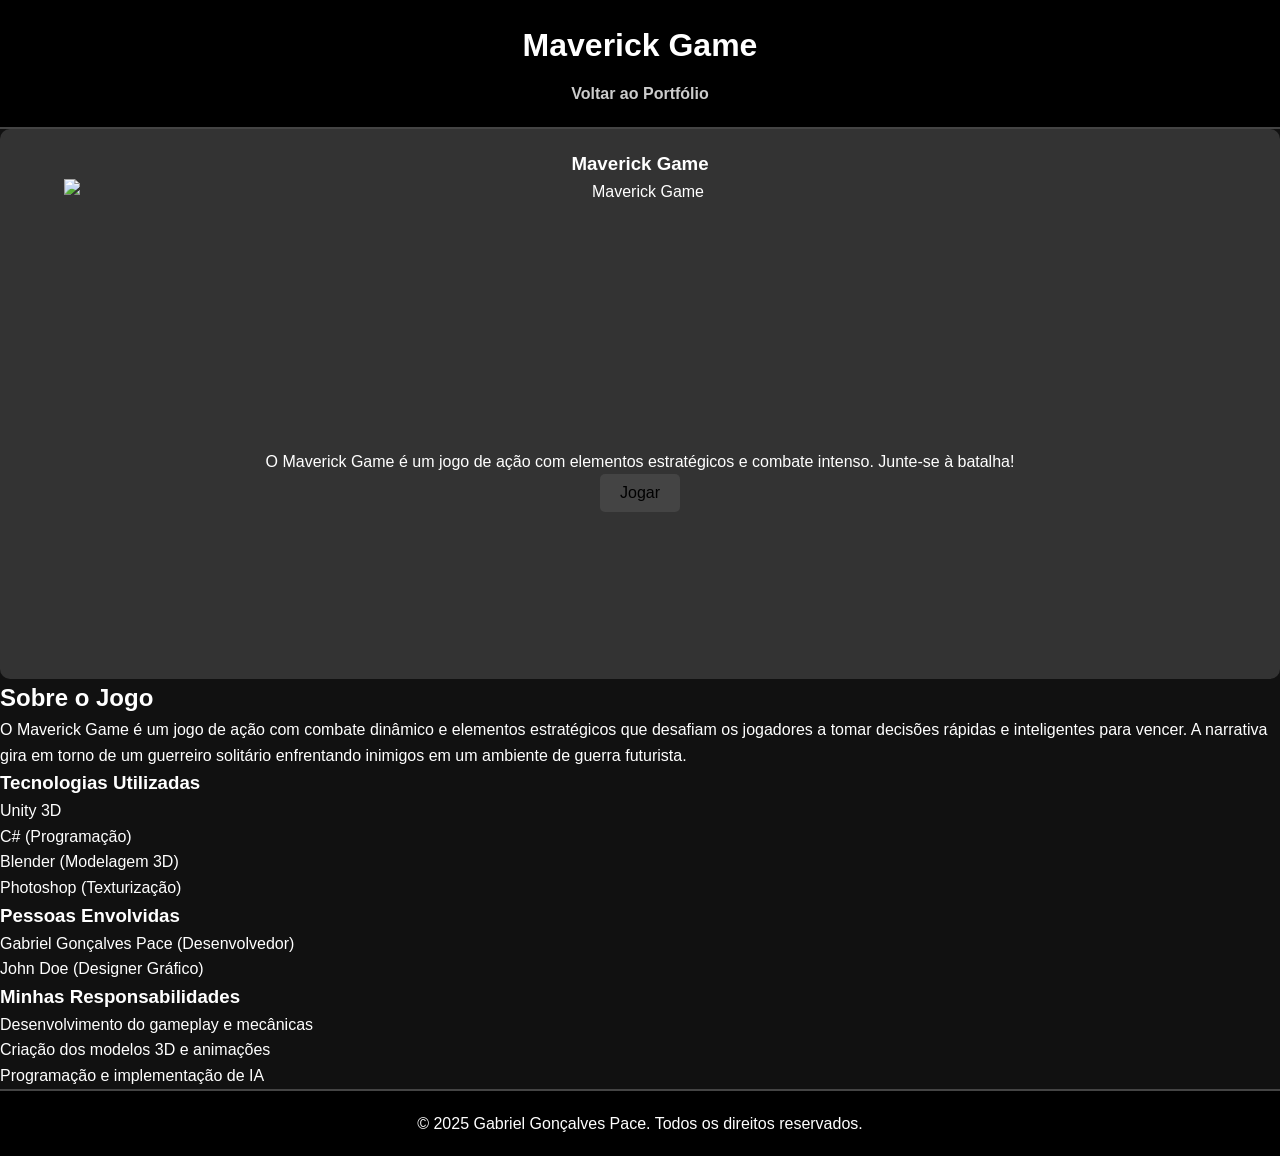
==== media/Games/Maverick Game/index.html @ 23d067d7 "criacao das paginas de cada jogo, estilizacao especifica de racing game" ====
<!DOCTYPE html>
<html lang="pt-br">
<head>
  <meta charset="UTF-8" />
  <meta name="viewport" content="width=device-width, initial-scale=1.0" />
  <title>Maverick Game</title>
  <link rel="stylesheet" href="../../../globalStyle.css"> <!-- Estilo Global -->
  <link rel="stylesheet" href="style.css"> <!-- Estilo Específico para o Jogo 1 -->
</head>
<body>
  <header>
    <h1>Maverick Game</h1>
    <nav>
      <a href="/">Voltar ao Portfólio</a>
    </nav>
  </header>

  <main>
    <section>
      <div class="game-card">
        <h3>Maverick Game</h3>
        <img src="../../media/Games/Maverick Game/Maverick Game.png" alt="Maverick Game" class="game-img">
        <div class="game-content">
          <p>O Maverick Game é um jogo de ação com elementos estratégicos e combate intenso. Junte-se à batalha!</p>
          <div class="game-btn">
            <a href="URL_DO_JOGO_WEB">
              <button>Jogar</button>
            </a>
          </div>
        </div>
      </div>
    </section>

    <section class="game-details">
      <h2>Sobre o Jogo</h2>
      <p>O Maverick Game é um jogo de ação com combate dinâmico e elementos estratégicos que desafiam os jogadores a tomar decisões rápidas e inteligentes para vencer. A narrativa gira em torno de um guerreiro solitário enfrentando inimigos em um ambiente de guerra futurista.</p>
      
      <h3>Tecnologias Utilizadas</h3>
      <ul>
        <li>Unity 3D</li>
        <li>C# (Programação)</li>
        <li>Blender (Modelagem 3D)</li>
        <li>Photoshop (Texturização)</li>
      </ul>

      <h3>Pessoas Envolvidas</h3>
      <ul>
        <li>Gabriel Gonçalves Pace (Desenvolvedor)</li>
        <li>John Doe (Designer Gráfico)</li>
      </ul>

      <h3>Minhas Responsabilidades</h3>
      <ul>
        <li>Desenvolvimento do gameplay e mecânicas</li>
        <li>Criação dos modelos 3D e animações</li>
        <li>Programação e implementação de IA</li>
      </ul>
    </section>
  </main>

  <footer>
    <p>&copy; 2025 Gabriel Gonçalves Pace. Todos os direitos reservados.</p>
  </footer>
</body>
</html>
---- globalStyle.css ----
/* Reset e base */
* {
    margin: 0;
    padding: 0;
    box-sizing: border-box;
  }
  body {
    background-color: #111;
    color: #fff;
    font-family: Arial, sans-serif;
    line-height: 1.6;
  }
  
  /* Cabeçalho */
  header {
    background-color: #000;
    padding: 20px;
    text-align: center;
    border-bottom: 2px solid #444;
  }
  header h1 {
    font-size: 2rem;
    color: #fff;
  }
  nav {
    margin-top: 10px;
  }
  nav a {
    color: #ccc;
    margin: 0 10px;
    text-decoration: none;
    font-weight: bold;
  }
  nav a:hover {
    color: #fff;
  }
  
  /* Rodapé */
  footer {
    text-align: center;
    padding: 20px;
    background-color: #000;
    border-top: 2px solid #444;
  }
---- media/Games/Maverick Game/style.css ----
/* Estilos específicos para o Maverick Game */
.game-card {
    background-color: #333;
    border-radius: 10px;
    overflow: hidden;
    position: relative;
    transition: transform 0.3s;
    height: 550px;
    display: flex;
    flex-direction: column;
    align-items: center;
    justify-content: start;
    text-align: center;
    padding-top: 20px;
  }
  .game-img {
    width: 90%;
    height: 270px;
    object-fit: cover;
    display: block;
    margin: 0 auto;
  }
  .game-btn button {
    background-color: #444;
    border: none;
    padding: 10px 20px;
    font-size: 1rem;
    cursor: pointer;
    border-radius: 5px;
    transition: background-color 0.3s;
  }
  .game-btn button:hover {
    background-color: #555;
  }
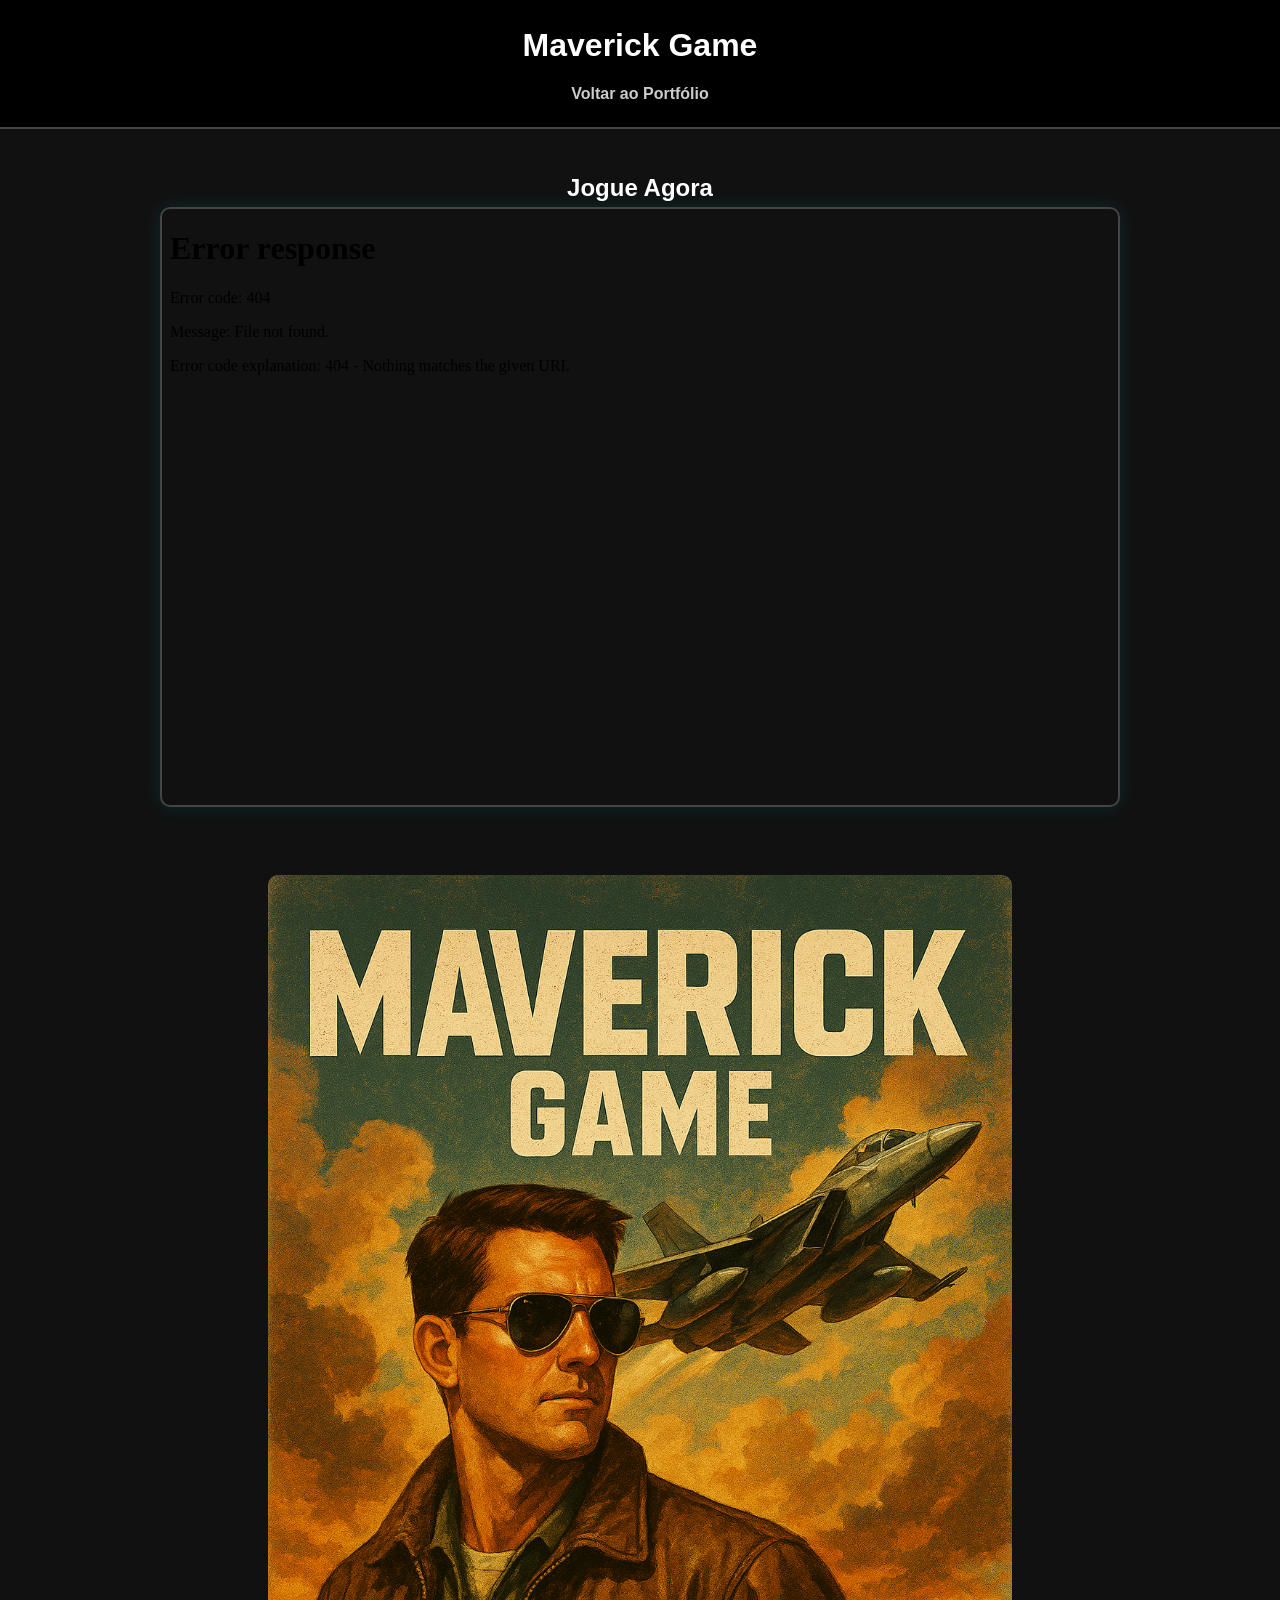
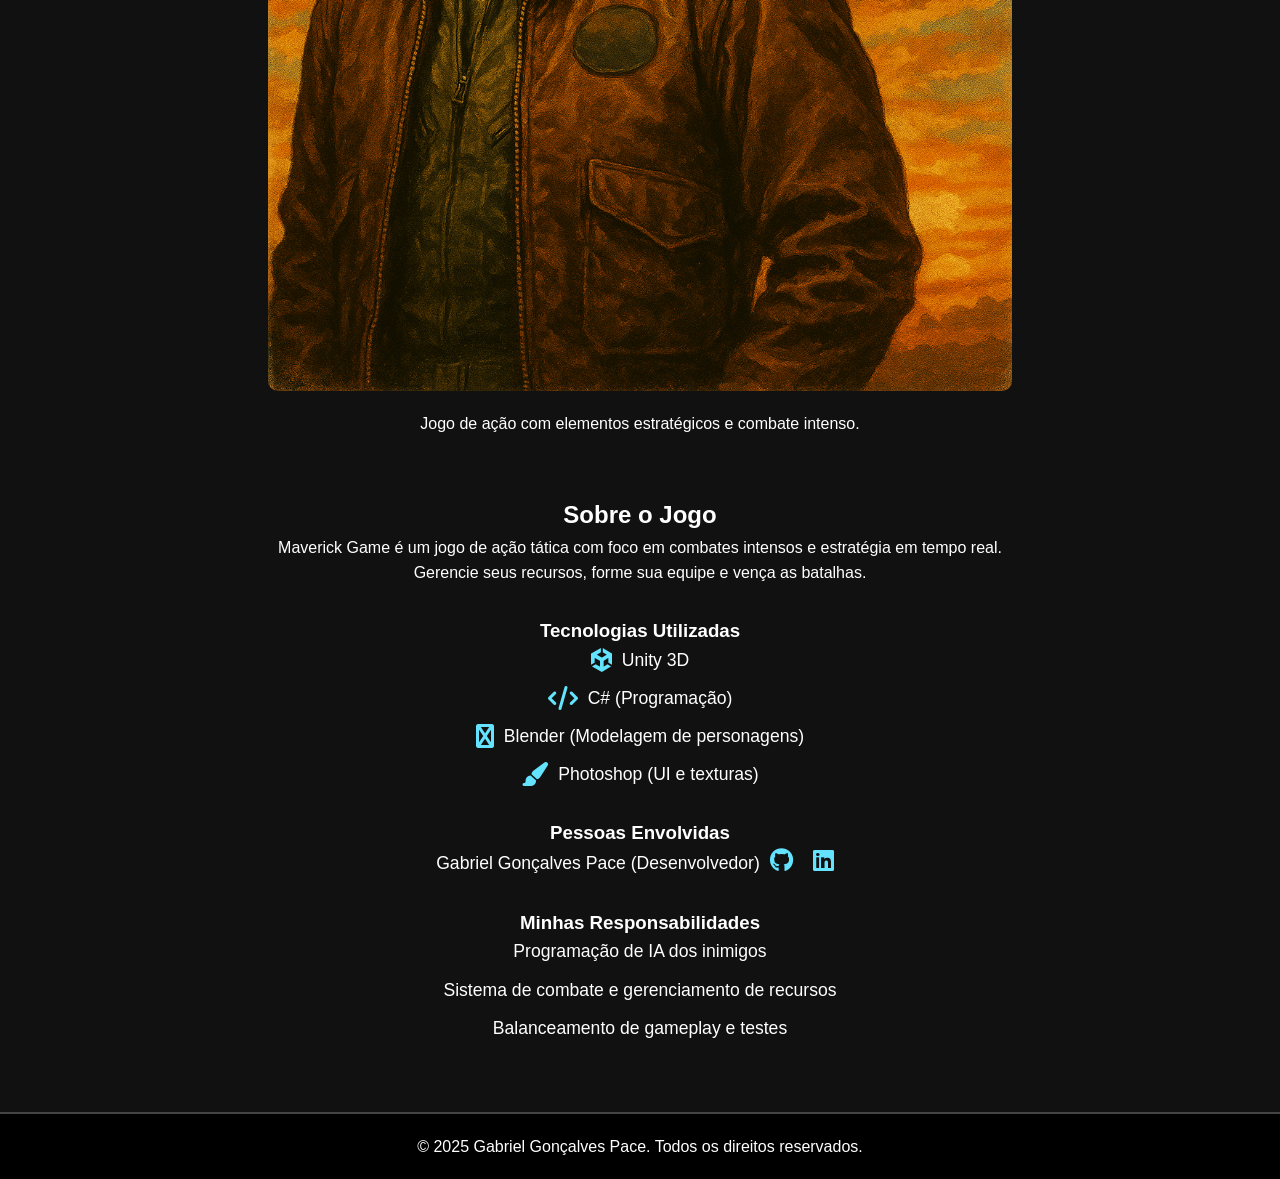
==== commit 3d81c095: "estilizacao do maverick game e zoe adventure" ====
--- a/media/Games/Maverick Game/index.html
+++ b/media/Games/Maverick Game/index.html
@@ -4,8 +4,9 @@
   <meta charset="UTF-8" />
   <meta name="viewport" content="width=device-width, initial-scale=1.0" />
   <title>Maverick Game</title>
-  <link rel="stylesheet" href="../../../globalStyle.css"> <!-- Estilo Global -->
-  <link rel="stylesheet" href="style.css"> <!-- Estilo Específico para o Jogo 1 -->
+  <link rel="stylesheet" href="../../../globalStyle.css">
+  <link rel="stylesheet" href="style.css">
+  <link rel="stylesheet" href="https://cdnjs.cloudflare.com/ajax/libs/font-awesome/6.0.0-beta3/css/all.min.css">
 </head>
 <body>
   <header>
@@ -16,45 +17,53 @@
   </header>
 
   <main>
+    <section class="game-frame">
+      <h2>Jogue Agora</h2>
+      <iframe src="Build/index.html" width="960" height="600" frameborder="0" allowfullscreen></iframe>
+    </section>
+
     <section>
       <div class="game-card">
-        <h3>Maverick Game</h3>
-        <img src="../../media/Games/Maverick Game/Maverick Game.png" alt="Maverick Game" class="game-img">
+        <img src="Maverick Game.png" alt="Maverick Game" class="game-img">
         <div class="game-content">
-          <p>O Maverick Game é um jogo de ação com elementos estratégicos e combate intenso. Junte-se à batalha!</p>
-          <div class="game-btn">
-            <a href="URL_DO_JOGO_WEB">
-              <button>Jogar</button>
-            </a>
-          </div>
+          <p>Jogo de ação com elementos estratégicos e combate intenso.</p>
         </div>
       </div>
     </section>
 
-    <section class="game-details">
-      <h2>Sobre o Jogo</h2>
-      <p>O Maverick Game é um jogo de ação com combate dinâmico e elementos estratégicos que desafiam os jogadores a tomar decisões rápidas e inteligentes para vencer. A narrativa gira em torno de um guerreiro solitário enfrentando inimigos em um ambiente de guerra futurista.</p>
-      
-      <h3>Tecnologias Utilizadas</h3>
-      <ul>
-        <li>Unity 3D</li>
-        <li>C# (Programação)</li>
-        <li>Blender (Modelagem 3D)</li>
-        <li>Photoshop (Texturização)</li>
-      </ul>
+    <section>
+      <div class="game-details">
+        <div class="game-about">
+          <h2>Sobre o Jogo</h2>
+          <p>Maverick Game é um jogo de ação tática com foco em combates intensos e estratégia em tempo real. Gerencie seus recursos, forme sua equipe e vença as batalhas.</p>
+        </div>
 
-      <h3>Pessoas Envolvidas</h3>
-      <ul>
-        <li>Gabriel Gonçalves Pace (Desenvolvedor)</li>
-        <li>John Doe (Designer Gráfico)</li>
-      </ul>
+        <div class="game-tecnologies">
+          <h3>Tecnologias Utilizadas</h3>
+          <ul>
+            <li><i class="fab fa-unity"></i> Unity 3D</li>
+            <li><i class="fas fa-code"></i> C# (Programação)</li>
+            <li><i class="fab fa-blender"></i> Blender (Modelagem de personagens)</li>
+            <li><i class="fas fa-paint-brush"></i> Photoshop (UI e texturas)</li>
+          </ul>
+        </div>
 
-      <h3>Minhas Responsabilidades</h3>
-      <ul>
-        <li>Desenvolvimento do gameplay e mecânicas</li>
-        <li>Criação dos modelos 3D e animações</li>
-        <li>Programação e implementação de IA</li>
-      </ul>
+        <div class="game-peoples">
+          <h3>Pessoas Envolvidas</h3>
+          <ul>
+            <li>Gabriel Gonçalves Pace (Desenvolvedor) <a href="https://github.com/yourgithub"><i class="fab fa-github"></i></a> <a href="https://www.linkedin.com/in/yourlinkedin"><i class="fab fa-linkedin"></i></a></li>
+          </ul>
+        </div>
+
+        <div class="game-resposabilites">
+          <h3>Minhas Responsabilidades</h3>
+          <ul>
+            <li>Programação de IA dos inimigos</li>
+            <li>Sistema de combate e gerenciamento de recursos</li>
+            <li>Balanceamento de gameplay e testes</li>
+          </ul>
+        </div>
+      </div>
     </section>
   </main>
 
--- a/media/Games/Maverick Game/style.css
+++ b/media/Games/Maverick Game/style.css
@@ -1,35 +1,113 @@
-/* Estilos específicos para o Maverick Game */
+/* Centraliza tudo dentro da seção de detalhes */
+.game-details {
+  padding: 40px 20px;
+  max-width: 800px;
+  margin: 0 auto;
+  text-align: center;
+}
+
+.game-about,
+.game-tecnologies,
+.game-peoples,
+.game-resposabilites {
+  margin-bottom: 30px;
+}
+
+/* Ajuste do tamanho e centralização da imagem */
 .game-card {
-    background-color: #333;
-    border-radius: 10px;
-    overflow: hidden;
-    position: relative;
-    transition: transform 0.3s;
-    height: 550px;
-    display: flex;
+  display: flex;
+  flex-direction: column;
+  align-items: center;
+  text-align: center;
+  padding: 20px;
+}
+
+.game-img {
+  width: 60%;
+  height: auto;
+  border-radius: 10px;
+  margin-bottom: 20px;
+}
+
+/* Estilo dos ícones e listas */
+.game-tecnologies ul,
+.game-peoples ul,
+.game-resposabilites ul {
+  list-style-type: none;
+  padding: 0;
+}
+
+.game-tecnologies li,
+.game-peoples li,
+.game-resposabilites li {
+  font-size: 1.1rem;
+  margin-bottom: 10px;
+  display: flex;
+  align-items: center;
+  justify-content: center;
+  flex-wrap: wrap;
+}
+
+.game-tecnologies i,
+.game-peoples i {
+  margin-right: 10px;
+  font-size: 1.5rem;
+}
+
+.game-tecnologies i {
+  color: #64e3ff;
+}
+
+.game-peoples a {
+  margin-left: 10px;
+  text-decoration: none;
+  color: #64e3ff;
+}
+
+.game-peoples a:hover {
+  color: #fff;
+}
+
+/* iFrame centralizado */
+.game-frame {
+  margin: 40px auto;
+  text-align: center;
+  max-width: 1000px;
+}
+
+.game-frame iframe {
+  width: 100%;
+  max-width: 960px;
+  height: 600px;
+  border: 2px solid #444;
+  border-radius: 10px;
+  box-shadow: 0 0 20px rgba(0, 255, 255, 0.1);
+}
+
+/* Responsivo */
+@media (max-width: 768px) {
+  .game-tecnologies li,
+  .game-peoples li {
     flex-direction: column;
     align-items: center;
-    justify-content: start;
     text-align: center;
-    padding-top: 20px;
   }
+
+  .game-tecnologies i,
+  .game-peoples i {
+    margin-bottom: 10px;
+    margin-right: 0;
+  }
+
+  .game-peoples a {
+    margin-top: 5px;
+  }
+
   .game-img {
     width: 90%;
-    height: 270px;
-    object-fit: cover;
-    display: block;
-    margin: 0 auto;
   }
-  .game-btn button {
-    background-color: #444;
-    border: none;
-    padding: 10px 20px;
-    font-size: 1rem;
-    cursor: pointer;
-    border-radius: 5px;
-    transition: background-color 0.3s;
+
+  .game-frame iframe {
+    height: 400px;
   }
-  .game-btn button:hover {
-    background-color: #555;
-  }
-  +}
